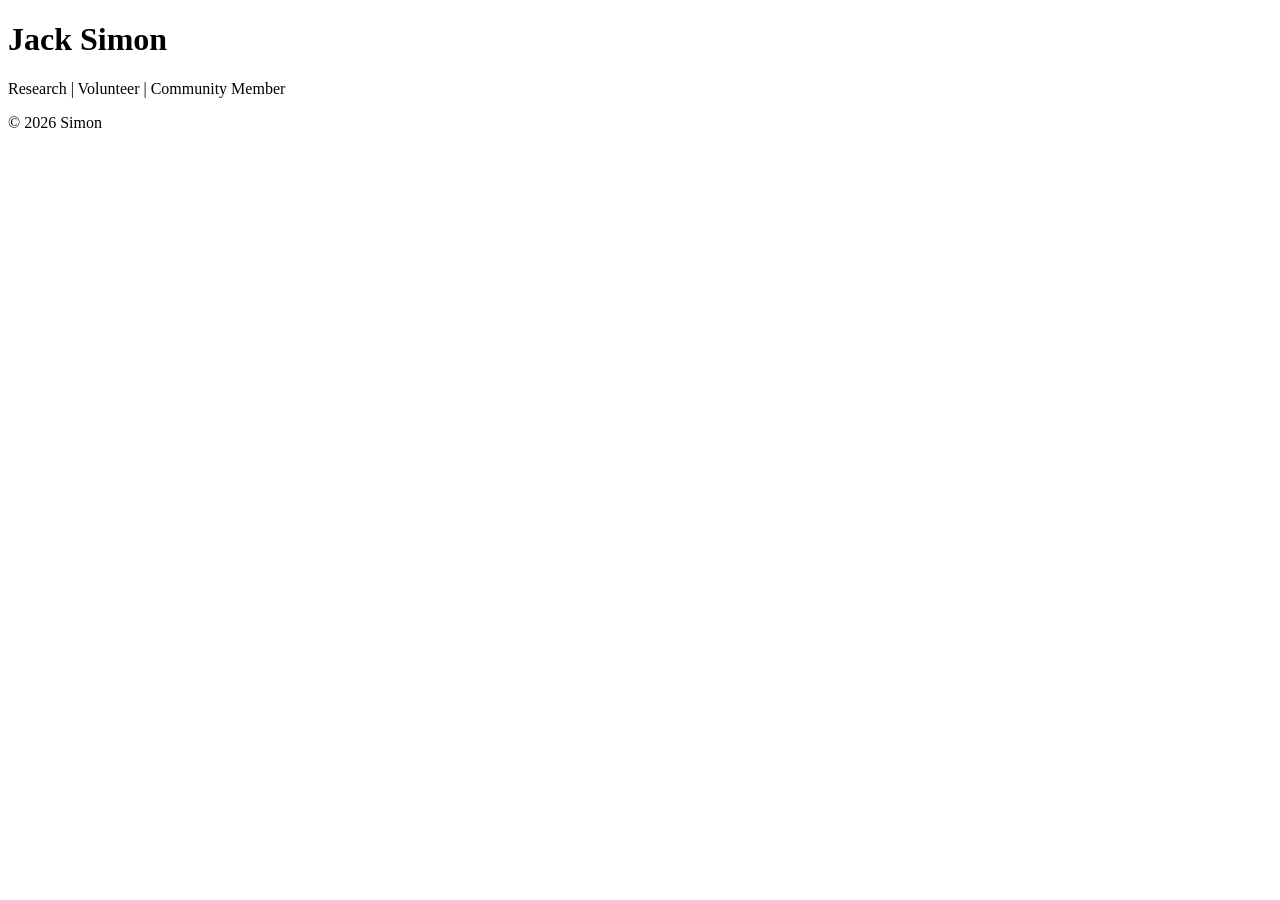
==== index.html @ e3f58365 "Initial project scaffold: HTML/CSS/JS structure" ====
<!DOCTYPE html>
<html lang="en">
<head>
  <meta charset="UTF-8">
  <meta name="viewport" content="width=device-width, initial-scale=1.0">
  <title>Your Name — Portfolio</title>
  <link rel="stylesheet" href="css/style.css">
</head>
<body>
  <header>
    <h1>Jack Simon</h1>
    <p>Research | Volunteer | Community Member</p>
  </header>

  <main>
    <!-- Sections will go here -->
  </main>

  <footer>
    <p>&copy; 2026 Simon</p>
  </footer>

  <script src="js/main.js"></script>
</body>
</html>
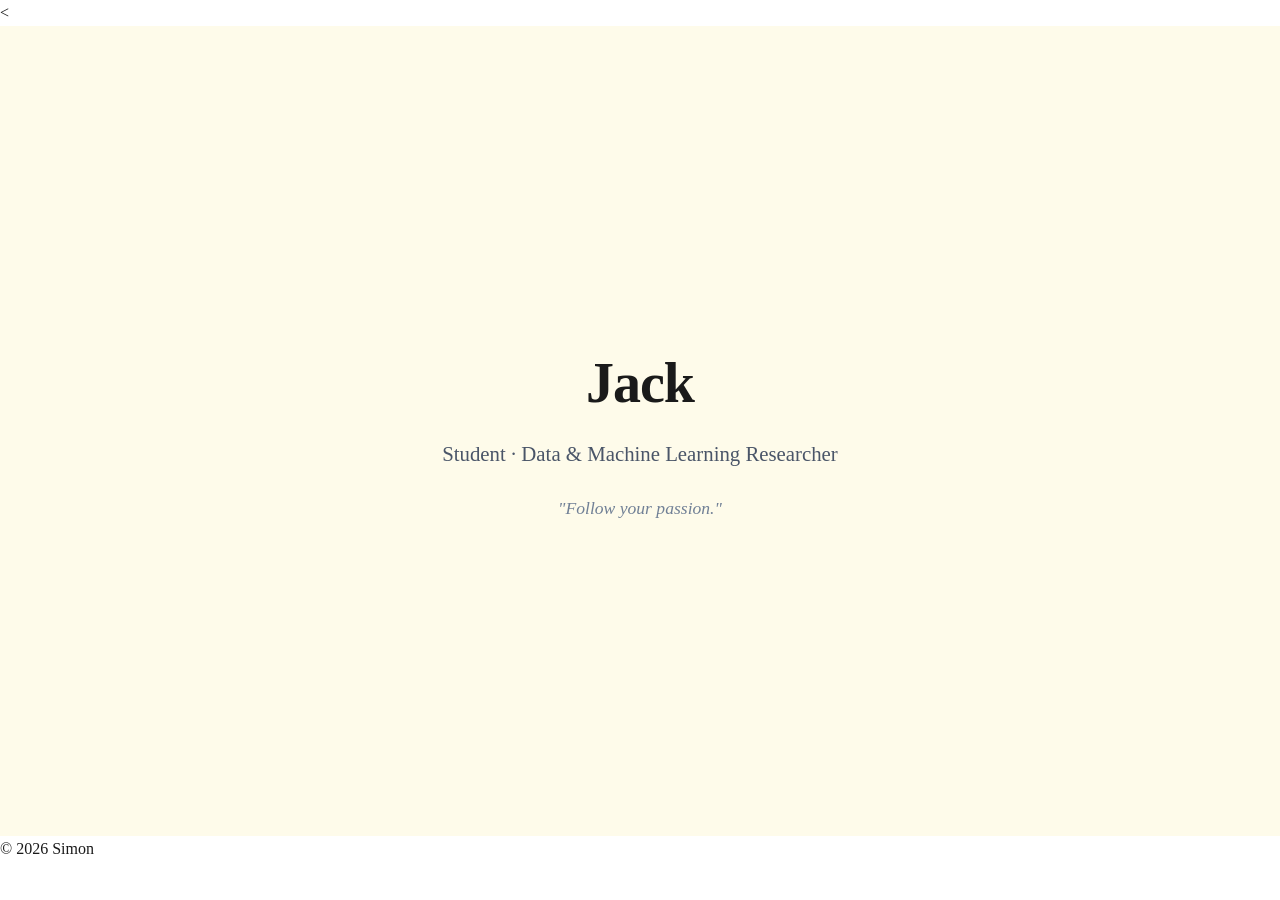
==== commit 0a845836: "basic background, font-style, etc." ====
--- a/index.html
+++ b/index.html
@@ -7,9 +7,12 @@
   <link rel="stylesheet" href="css/style.css">
 </head>
 <body>
-  <header>
-    <h1>Jack Simon</h1>
-    <p>Research | Volunteer | Community Member</p>
+  <<header class="hero">
+    <div class="hero-content">
+      <h1>Jack</h1>
+      <h2>Student · Data & Machine Learning Researcher</h2>
+      <p class="tagline">"Follow your passion."</p>
+    </div>
   </header>
 
   <main>
--- a/css/style.css
+++ b/css/style.css
@@ -0,0 +1,41 @@
+* {
+    margin: 0;
+    padding: 0;
+    box-sizing: border-box;
+  }
+  
+  body {
+    font-family: Palatino, "Palatino Linotype", "Palatino LT STD", "Book Antiqua", Georgia, serif;
+    color: #1a1a1a;
+    line-height: 1.6;
+  }
+  
+  .hero {
+    min-height: 90vh;
+    display: flex;
+    align-items: center;
+    justify-content: center;
+    text-align: center;
+    background: #FEFBEA;
+    padding: 2rem;
+  }
+  
+  .hero h1 {
+    font-size: 3.5rem;
+    font-weight: 700;
+    letter-spacing: -1px;
+  }
+  
+  .hero h2 {
+    font-size: 1.3rem;
+    font-weight: 400;
+    color: #4a5568;
+    margin-top: 0.5rem;
+  }
+  
+  .tagline {
+    margin-top: 1.5rem;
+    font-style: italic;
+    font-size: 1.1rem;
+    color: #718096;
+  }
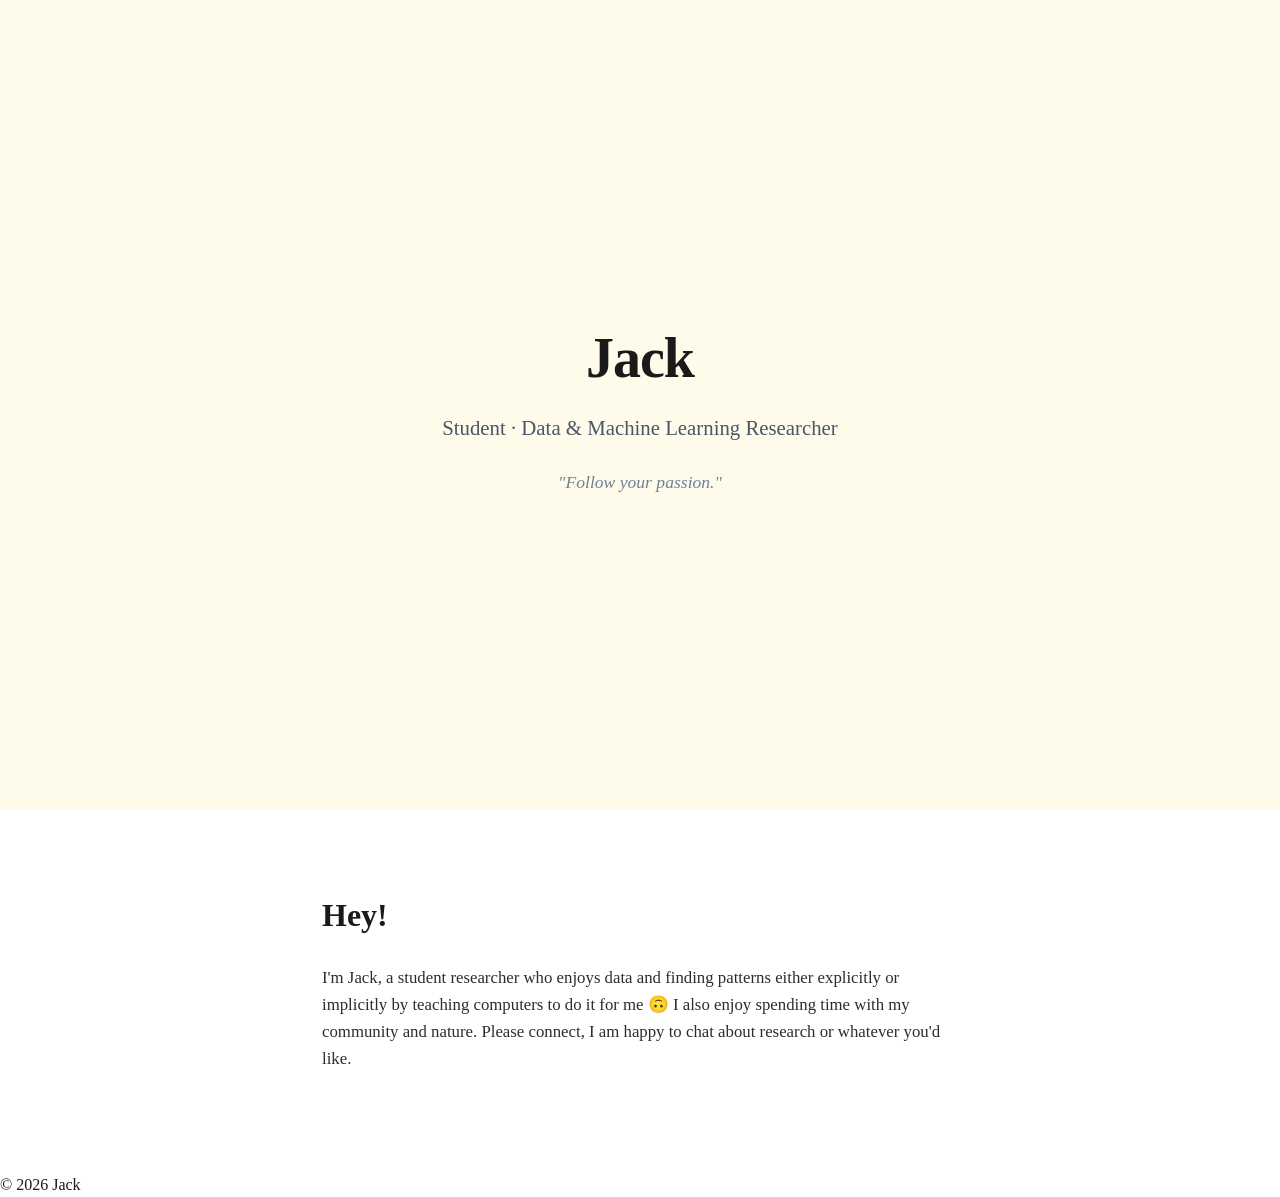
==== commit 98345e6a: "some bio text" ====
--- a/index.html
+++ b/index.html
@@ -3,11 +3,11 @@
 <head>
   <meta charset="UTF-8">
   <meta name="viewport" content="width=device-width, initial-scale=1.0">
-  <title>Your Name — Portfolio</title>
+  <title>Jack — Portfolio</title>
   <link rel="stylesheet" href="css/style.css">
 </head>
 <body>
-  <<header class="hero">
+  <header class="hero">
     <div class="hero-content">
       <h1>Jack</h1>
       <h2>Student · Data & Machine Learning Researcher</h2>
@@ -16,11 +16,21 @@
   </header>
 
   <main>
-    <!-- Sections will go here -->
+    <section class="about" id="about">
+      <div class="about-content">
+        <h2>Hey!</h2>
+        <p>
+          I'm Jack, a student researcher who enjoys data and finding patterns either explicitly or implicitly
+          by teaching computers to do it for me 🙃
+          I also enjoy spending time with my community and nature. Please connect, I am happy to chat about research
+          or whatever you'd like.
+        </p>
+      </div>
+    </section>
   </main>
 
   <footer>
-    <p>&copy; 2026 Simon</p>
+    <p>&copy; 2026 Jack</p>
   </footer>
 
   <script src="js/main.js"></script>
--- a/css/style.css
+++ b/css/style.css
@@ -38,4 +38,21 @@
     font-style: italic;
     font-size: 1.1rem;
     color: #718096;
+  }
+
+  .about {
+    padding: 5rem 2rem;
+    max-width: 700px;
+    margin: 0 auto;
+  }
+  
+  .about h2 {
+    font-size: 2rem;
+    margin-bottom: 1.5rem;
+  }
+  
+  .about p {
+    margin-bottom: 1.2rem;
+    font-size: 1.05rem;
+    color: #2d2d2d;
   }
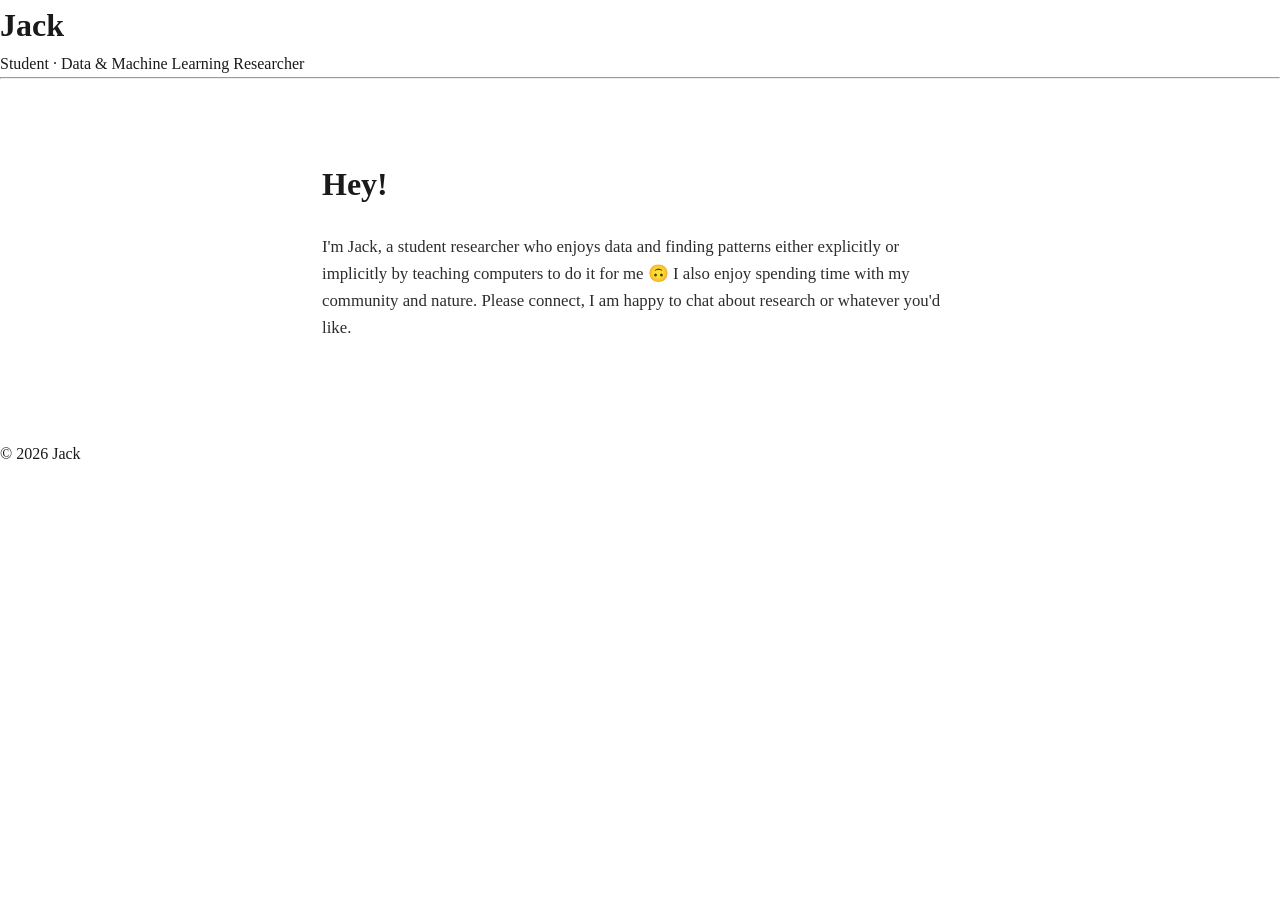
==== commit 02a70bef: "different structure?" ====
--- a/index.html
+++ b/index.html
@@ -7,13 +7,11 @@
   <link rel="stylesheet" href="css/style.css">
 </head>
 <body>
-  <header class="hero">
-    <div class="hero-content">
-      <h1>Jack</h1>
-      <h2>Student · Data & Machine Learning Researcher</h2>
-      <p class="tagline">"Follow your passion."</p>
-    </div>
+  <header class="site-header">
+    <h1 class="name">Jack</h1>
+    <p class="role">Student · Data &amp; Machine Learning Researcher</p>
   </header>
+  <hr class="divider">
 
   <main>
     <section class="about" id="about">
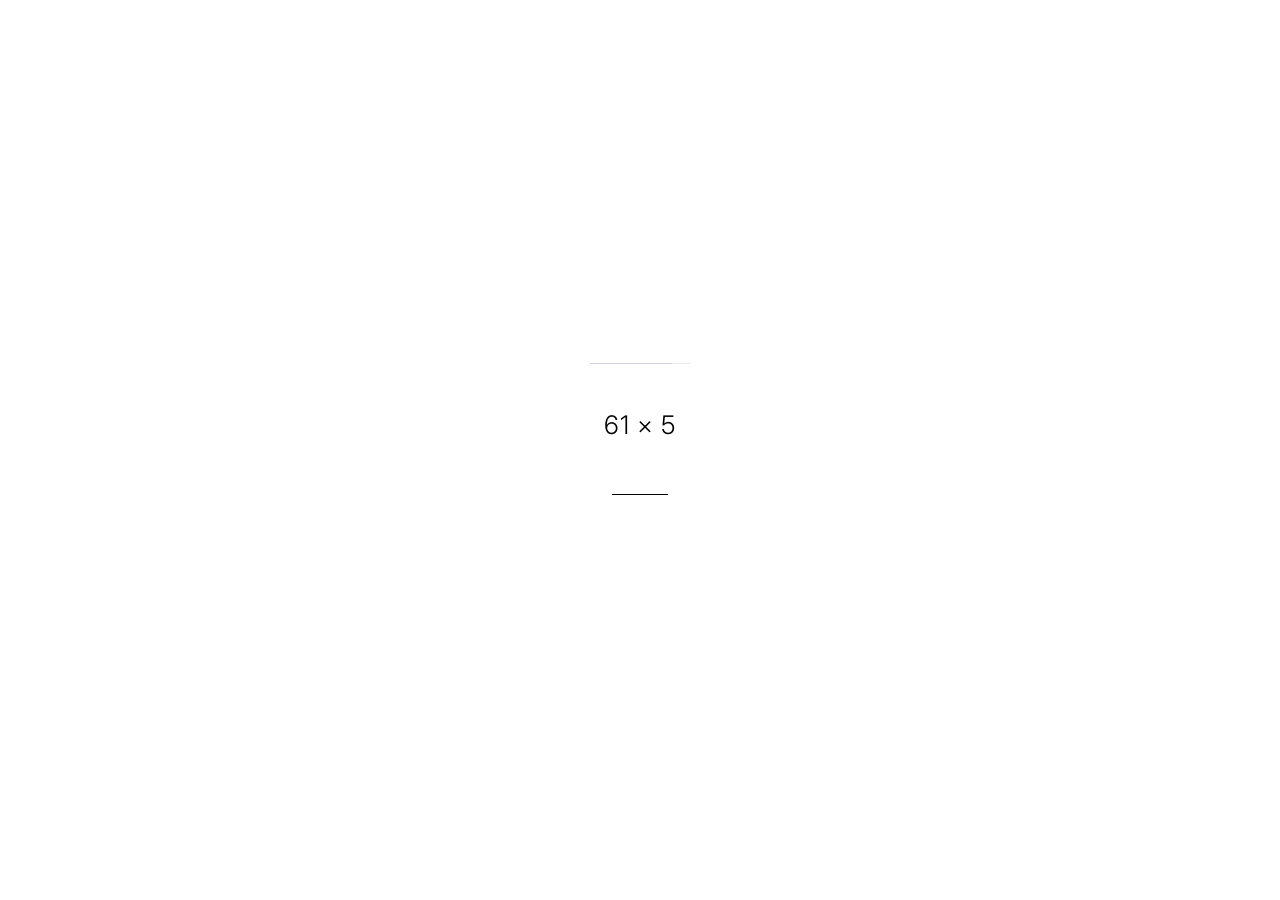
==== commit 43b54335: "sleek. .fun game.." ====
--- a/index.html
+++ b/index.html
@@ -3,34 +3,27 @@
 <head>
   <meta charset="UTF-8">
   <meta name="viewport" content="width=device-width, initial-scale=1.0">
-  <title>Jack — Portfolio</title>
+  <title>Jack Simon</title>
+  <link rel="preconnect" href="https://fonts.googleapis.com">
+  <link rel="preconnect" href="https://fonts.gstatic.com" crossorigin>
+  <link href="https://fonts.googleapis.com/css2?family=Inter:wght@300;400;500&display=swap" rel="stylesheet">
   <link rel="stylesheet" href="css/style.css">
 </head>
 <body>
-  <header class="site-header">
-    <h1 class="name">Jack</h1>
-    <p class="role">Student · Data &amp; Machine Learning Researcher</p>
-  </header>
-  <hr class="divider">
+  <main class="gate">
+    <div class="timer-line">
+      <div class="timer-fill" id="timer-fill"></div>
+    </div>
 
-  <main>
-    <section class="about" id="about">
-      <div class="about-content">
-        <h2>Hey!</h2>
-        <p>
-          I'm Jack, a student researcher who enjoys data and finding patterns either explicitly or implicitly
-          by teaching computers to do it for me 🙃
-          I also enjoy spending time with my community and nature. Please connect, I am happy to chat about research
-          or whatever you'd like.
-        </p>
-      </div>
-    </section>
+    <p class="gate-problem" id="gate-problem">&nbsp;</p>
+
+    <form id="gate-form" class="gate-form" autocomplete="off">
+      <input type="text" id="gate-answer" class="gate-input" inputmode="numeric" autofocus>
+    </form>
+
+    <p class="gate-feedback" id="gate-feedback">&nbsp;</p>
   </main>
 
-  <footer>
-    <p>&copy; 2026 Jack</p>
-  </footer>
-
-  <script src="js/main.js"></script>
+  <script src="js/gate.js"></script>
 </body>
 </html>
--- a/css/style.css
+++ b/css/style.css
@@ -1,58 +1,204 @@
-* {
+:root {
+    --font-main: 'Inter', -apple-system, BlinkMacSystemFont, "Segoe UI", Roboto, sans-serif;
+    --font-serif: 'Cormorant Garamond', Georgia, serif;
+    --color-text: #1a1a1a;
+    --color-muted: #6b7280;
+    --color-border: #e5e7eb;
+    --space-1: 0.5rem;
+    --space-2: 1rem;
+    --space-3: 1.5rem;
+    --space-4: 2.5rem;
+    --space-5: 4rem;
+    --max-width: 720px;
+  }
+  
+  * {
     margin: 0;
     padding: 0;
     box-sizing: border-box;
   }
   
   body {
-    font-family: Palatino, "Palatino Linotype", "Palatino LT STD", "Book Antiqua", Georgia, serif;
+    font-family: var(--font-main);
+    color: var(--color-text);
+    line-height: 1.65;
+    background: #ffffff;
+    -webkit-font-smoothing: antialiased;
+  }
+  
+  /* Nav */
+  .site-nav {
+    display: flex;
+    align-items: center;
+    max-width: var(--max-width);
+    margin: 0 auto;
+    padding: var(--space-3) var(--space-3);
+  }
+  
+  .brand {
+    font-weight: 700;
+    font-size: 1.05rem;
+    text-decoration: none;
+    color: var(--color-text);
+    letter-spacing: -0.02em;
+  }
+  
+  .divider {
+    border: none;
+    border-top: 1px solid var(--color-border);
+    margin: 0;
+    width: 100%;
+  }
+  
+  /* Home page */
+  .home {
+    max-width: var(--max-width);
+    margin: 0 auto;
+    padding: var(--space-5) var(--space-3);
+  }
+  
+  .home-affiliation {
+    font-family: var(--font-main);
+    font-size: 0.95rem;
+    font-weight: 300;
+    color: var(--color-muted);
+    margin-bottom: var(--space-2);
+  }
+  
+  .links-row {
+    font-size: 0.85rem;
+    color: #000000;
+    margin-bottom: var(--space-4);
+  }
+  
+  .links-row a {
+    color: #000000;
+    text-decoration: none;
+  }
+  
+  .links-row a:hover {
+    color: var(--color-muted);
+    text-decoration: underline;
+  }
+  
+  .sep {
+    color: var(--color-muted);
+    margin: 0 0.4rem;
+  }
+  
+  .home-rule {
+    width: 32px;
+    height: 1px;
+    background: #000000;
+    margin: var(--space-4) 0;
+  }
+  
+  .about-heading {
+    font-family: var(--font-main);
+    font-size: 0.85rem;
+    font-weight: 700;
+    letter-spacing: 0.1em;
+    text-transform: uppercase;
+    color: #000000;
+    margin-bottom: var(--space-2);
+  }
+  
+  .bio {
+    font-family: var(--font-main);
+    font-size: 1.05rem;
+    font-weight: 300;
     color: #1a1a1a;
-    line-height: 1.6;
-  }
-  
-  .hero {
-    min-height: 90vh;
+    max-width: 60ch;
+    margin-bottom: var(--space-4);
+  }
+  
+  /* Footer */
+  footer {
+    max-width: var(--max-width);
+    margin: 0 auto;
+    padding: var(--space-4) var(--space-3);
+    font-size: 0.85rem;
+    color: var(--color-muted);
+    border-top: 1px solid var(--color-border);
+  }
+  
+  /* Gate (index.html) — minimal, quiet, monochrome */
+  .gate {
+    min-height: 100vh;
+    width: 100%;
     display: flex;
+    flex-direction: column;
     align-items: center;
     justify-content: center;
     text-align: center;
-    background: #FEFBEA;
-    padding: 2rem;
-  }
-  
-  .hero h1 {
-    font-size: 3.5rem;
-    font-weight: 700;
-    letter-spacing: -1px;
-  }
-  
-  .hero h2 {
-    font-size: 1.3rem;
-    font-weight: 400;
-    color: #4a5568;
-    margin-top: 0.5rem;
-  }
-  
-  .tagline {
-    margin-top: 1.5rem;
-    font-style: italic;
-    font-size: 1.1rem;
-    color: #718096;
-  }
-
-  .about {
-    padding: 5rem 2rem;
-    max-width: 700px;
-    margin: 0 auto;
-  }
-  
-  .about h2 {
-    font-size: 2rem;
-    margin-bottom: 1.5rem;
-  }
-  
-  .about p {
-    margin-bottom: 1.2rem;
-    font-size: 1.05rem;
-    color: #2d2d2d;
+    padding: var(--space-3);
+    background: #ffffff;
+  }
+  
+  .timer-line {
+    width: 100px;
+    height: 1px;
+    background: var(--color-border);
+    margin: 0 auto var(--space-4);
+  }
+  
+  .timer-fill {
+    height: 100%;
+    width: 100%;
+    background: #d1d5db;
+    transition: width 0.1s linear, background-color 0.2s ease;
+  }
+  
+  .timer-fill.urgent {
+    background: #9ca3af;
+  }
+  
+  .gate-problem {
+    font-family: var(--font-main);
+    font-size: 1.6rem;
+    font-weight: 300;
+    letter-spacing: 0.02em;
+    margin-bottom: var(--space-3);
+    color: #000000;
+    min-height: 1.2em;
+  }
+  
+  .gate-form {
+    display: flex;
+    justify-content: center;
+  }
+  
+  .gate-input {
+    font-family: var(--font-main);
+    font-size: 0.95rem;
+    font-weight: 300;
+    padding: 0 0 0.3rem;
+    border: none;
+    border-bottom: 1px solid #d1d5db;
+    width: 56px;
+    text-align: center;
+    background: transparent;
+  }
+  
+  .gate-input:focus {
+    outline: none;
+    border-bottom-color: #000000;
+  }
+  
+  .gate-feedback {
+    margin-top: var(--space-3);
+    font-size: 0.7rem;
+    font-weight: 300;
+    letter-spacing: 0.15em;
+    text-transform: uppercase;
+    color: var(--color-muted);
+    min-height: 1.2em;
+  }
+  
+  .gate-feedback.success {
+    color: #000000;
+  }
+  
+  .gate-feedback.error {
+    color: var(--color-muted);
   }
